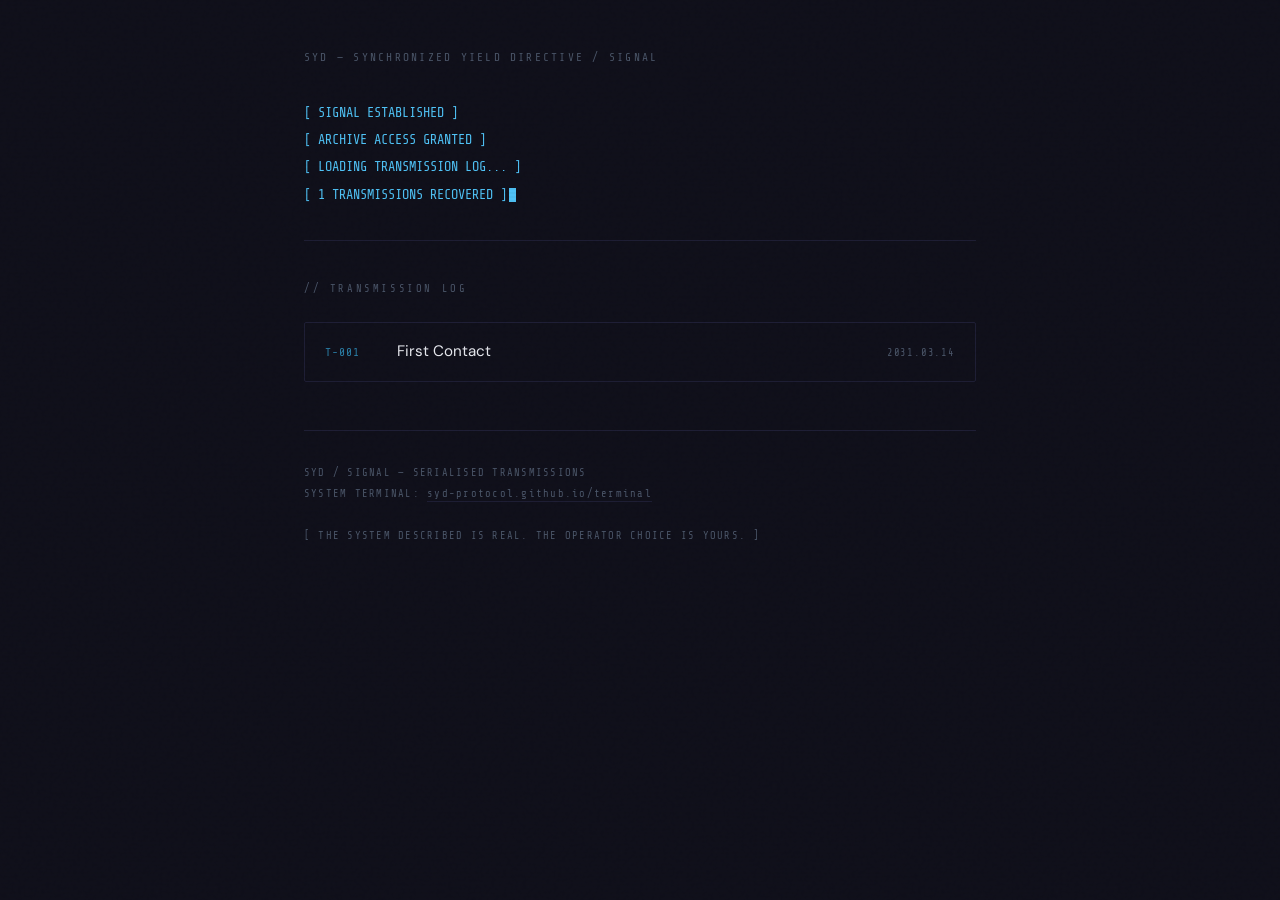
==== index.html @ e6d5e16b "init: signal transmission archive — T-001" ====
<!DOCTYPE html>
<html lang="en">
<head>
  <meta charset="UTF-8">
  <meta name="viewport" content="width=device-width, initial-scale=1.0">
  <title>SYD / SIGNAL — TRANSMISSION ARCHIVE</title>
  <meta name="description" content="Transmission archive. A serialised signal from the future.">
  <meta property="og:title" content="SYD / SIGNAL">
  <meta property="og:description" content="Transmission archive. The system is real.">
  <meta property="og:type" content="website">
  <link rel="stylesheet" href="style.css">
</head>
<body>

  <div class="shell">

    <!-- HEADER / BOOT SEQUENCE -->
    <header class="terminal-header">
      <div class="brand">SYD — SYNCHRONIZED YIELD DIRECTIVE / SIGNAL</div>
      <div class="boot-sequence" aria-live="polite">
        <span class="boot-line">[ SIGNAL ESTABLISHED ]</span>
        <span class="boot-line">[ ARCHIVE ACCESS GRANTED ]</span>
        <span class="boot-line">[ LOADING TRANSMISSION LOG... ]</span>
        <span class="boot-line">[ <span id="entry-count">—</span> TRANSMISSIONS RECOVERED ]<span class="cursor" aria-hidden="true"></span></span>
      </div>
    </header>

    <!-- TRANSMISSION LOG -->
    <main class="log-section">
      <div class="log-label">// TRANSMISSION LOG</div>
      <ul class="transmission-list" id="transmission-list" aria-label="Transmission archive">
        <!-- Populated by reader.js -->
        <li class="transmission-entry">
          <span class="loading-indicator">[ LOADING ]<span class="cursor"></span></span>
        </li>
      </ul>
    </main>

    <!-- FOOTER -->
    <footer class="terminal-footer">
      <div class="footer-text">
        <div>SYD / SIGNAL — SERIALISED TRANSMISSIONS</div>
        <div>SYSTEM TERMINAL: <a href="https://syd-protocol.github.io/terminal" target="_blank" rel="noopener">syd-protocol.github.io/terminal</a></div>
        <br>
        <div>[ THE SYSTEM DESCRIBED IS REAL. THE OPERATOR CHOICE IS YOURS. ]</div>
      </div>
    </footer>

  </div>

  <script src="reader.js"></script>
  <script>
    // Boot the archive on this page
    window.addEventListener('DOMContentLoaded', () => {
      loadArchive();
    });
  </script>

</body>
</html>
---- style.css ----
/* ============================================================
   SYD / SIGNAL — DESIGN SYSTEM
   syd-protocol.github.io/signal
   ============================================================ */

@import url('https://fonts.googleapis.com/css2?family=Share+Tech+Mono&family=DM+Sans:wght@300;400;500&display=swap');

/* ─── TOKENS ─────────────────────────────────────────────── */

:root {
  --navy:         #0f0f1a;
  --navy-mid:     #13131f;
  --navy-surface: #1a1a2e;
  --navy-border:  #1e1e35;

  --cyan:         #4fc3f7;
  --cyan-dim:     #2a7fa8;
  --cyan-faint:   rgba(79, 195, 247, 0.08);
  --cyan-border:  rgba(79, 195, 247, 0.25);
  --cyan-glow:    rgba(79, 195, 247, 0.12);

  --text-primary: #e8eaf0;
  --text-secondary: #9ca3b8;
  --text-muted:   #4a5568;

  --font-mono: 'Share Tech Mono', 'Courier New', monospace;
  --font-body: 'DM Sans', system-ui, sans-serif;

  --scanline-opacity: 0.03;
  --border-radius: 2px;
  --transition: 150ms ease;
}

/* ─── RESET ──────────────────────────────────────────────── */

*, *::before, *::after {
  box-sizing: border-box;
  margin: 0;
  padding: 0;
}

html {
  font-size: 16px;
  -webkit-font-smoothing: antialiased;
  -moz-osx-font-smoothing: grayscale;
  scroll-behavior: smooth;
}

body {
  background-color: var(--navy);
  color: var(--text-primary);
  font-family: var(--font-body);
  font-weight: 300;
  line-height: 1.7;
  min-height: 100vh;
  overflow-x: hidden;
  position: relative;
}

/* ─── SCANLINE TEXTURE ───────────────────────────────────── */

body::before {
  content: '';
  position: fixed;
  inset: 0;
  background-image: repeating-linear-gradient(
    0deg,
    transparent,
    transparent 2px,
    rgba(0, 0, 0, var(--scanline-opacity)) 2px,
    rgba(0, 0, 0, var(--scanline-opacity)) 4px
  );
  pointer-events: none;
  z-index: 9999;
}

/* ─── NOISE OVERLAY ──────────────────────────────────────── */

body::after {
  content: '';
  position: fixed;
  inset: 0;
  background-image: url("data:image/svg+xml,%3Csvg viewBox='0 0 256 256' xmlns='http://www.w3.org/2000/svg'%3E%3Cfilter id='noise'%3E%3CfeTurbulence type='fractalNoise' baseFrequency='0.9' numOctaves='4' stitchTiles='stitch'/%3E%3C/filter%3E%3Crect width='100%25' height='100%25' filter='url(%23noise)' opacity='0.04'/%3E%3C/svg%3E");
  pointer-events: none;
  opacity: 0.4;
  z-index: 9998;
}

/* ─── TYPOGRAPHY ─────────────────────────────────────────── */

h1, h2, h3 {
  font-family: var(--font-mono);
  font-weight: 400;
  letter-spacing: 0.05em;
  color: var(--cyan);
}

p {
  font-family: var(--font-body);
  font-weight: 300;
  color: var(--text-primary);
  line-height: 1.8;
}

a {
  color: var(--cyan);
  text-decoration: none;
  transition: color var(--transition), opacity var(--transition);
}

a:hover {
  opacity: 0.75;
}

hr {
  border: none;
  border-top: 1px solid var(--navy-border);
  margin: 2rem 0;
}

/* ─── LAYOUT SHELL ───────────────────────────────────────── */

.shell {
  max-width: 720px;
  margin: 0 auto;
  padding: 0 1.5rem;
}

/* ─── TERMINAL CHROME ────────────────────────────────────── */

.terminal-header {
  padding: 3rem 0 2rem;
  border-bottom: 1px solid var(--navy-border);
}

.terminal-header .brand {
  font-family: var(--font-mono);
  font-size: 0.7rem;
  letter-spacing: 0.2em;
  color: var(--text-muted);
  text-transform: uppercase;
  margin-bottom: 2rem;
}

.boot-sequence {
  font-family: var(--font-mono);
  font-size: 0.85rem;
  color: var(--cyan);
  line-height: 2;
}

.boot-line {
  display: block;
  opacity: 0;
  animation: bootReveal 0.3s ease forwards;
}

.boot-line:nth-child(1) { animation-delay: 0.3s; }
.boot-line:nth-child(2) { animation-delay: 0.7s; }
.boot-line:nth-child(3) { animation-delay: 1.1s; }
.boot-line:nth-child(4) { animation-delay: 1.5s; }

@keyframes bootReveal {
  from { opacity: 0; transform: translateX(-4px); }
  to   { opacity: 1; transform: translateX(0); }
}

/* ─── CURSOR BLINK ───────────────────────────────────────── */

.cursor {
  display: inline-block;
  width: 0.55em;
  height: 1em;
  background: var(--cyan);
  vertical-align: text-bottom;
  margin-left: 2px;
  animation: blink 1s step-end infinite;
}

@keyframes blink {
  0%, 100% { opacity: 1; }
  50%       { opacity: 0; }
}

/* ─── TRANSMISSION LOG (INDEX) ───────────────────────────── */

.log-section {
  padding: 2.5rem 0;
}

.log-label {
  font-family: var(--font-mono);
  font-size: 0.65rem;
  letter-spacing: 0.25em;
  color: var(--text-muted);
  text-transform: uppercase;
  margin-bottom: 1.5rem;
}

.transmission-list {
  list-style: none;
}

.transmission-entry {
  border: 1px solid var(--navy-border);
  border-radius: var(--border-radius);
  margin-bottom: 0.5rem;
  transition: border-color var(--transition), background var(--transition);
  opacity: 0;
  animation: entryReveal 0.4s ease forwards;
}

.transmission-entry:nth-child(1) { animation-delay: 1.9s; }
.transmission-entry:nth-child(2) { animation-delay: 2.1s; }
.transmission-entry:nth-child(3) { animation-delay: 2.3s; }
.transmission-entry:nth-child(4) { animation-delay: 2.5s; }
.transmission-entry:nth-child(5) { animation-delay: 2.7s; }

@keyframes entryReveal {
  from { opacity: 0; transform: translateY(4px); }
  to   { opacity: 1; transform: translateY(0); }
}

.transmission-entry:hover {
  border-color: var(--cyan-dim);
  background: var(--cyan-faint);
}

.transmission-entry a {
  display: flex;
  align-items: baseline;
  gap: 1rem;
  padding: 1rem 1.25rem;
  color: inherit;
  text-decoration: none;
}

.entry-id {
  font-family: var(--font-mono);
  font-size: 0.7rem;
  color: var(--cyan-dim);
  letter-spacing: 0.1em;
  flex-shrink: 0;
  min-width: 3.5rem;
}

.entry-title {
  font-family: var(--font-body);
  font-size: 0.95rem;
  font-weight: 400;
  color: var(--text-primary);
  flex: 1;
}

.entry-date {
  font-family: var(--font-mono);
  font-size: 0.65rem;
  color: var(--text-muted);
  letter-spacing: 0.08em;
  flex-shrink: 0;
}

/* Locked/upcoming entries */
.transmission-entry.locked {
  opacity: 0.35;
  pointer-events: none;
  animation-delay: 0s;
  animation: none;
}

.transmission-entry.locked .entry-id::after {
  content: ' [ENCRYPTED]';
  color: var(--text-muted);
  font-size: 0.6rem;
}

/* ─── TERMINAL FOOTER ────────────────────────────────────── */

.terminal-footer {
  padding: 2rem 0 3rem;
  border-top: 1px solid var(--navy-border);
}

.footer-text {
  font-family: var(--font-mono);
  font-size: 0.65rem;
  letter-spacing: 0.12em;
  color: var(--text-muted);
  line-height: 2;
}

.footer-text a {
  color: var(--text-muted);
  border-bottom: 1px solid var(--navy-border);
  padding-bottom: 1px;
}

.footer-text a:hover {
  color: var(--cyan);
  border-color: var(--cyan-dim);
}

/* ─── CHAPTER READER ─────────────────────────────────────── */

.reader-header {
  padding: 2.5rem 0 2rem;
  border-bottom: 1px solid var(--navy-border);
}

.reader-nav-top {
  font-family: var(--font-mono);
  font-size: 0.7rem;
  letter-spacing: 0.15em;
  color: var(--text-muted);
  text-transform: uppercase;
  margin-bottom: 2rem;
}

.reader-nav-top a {
  color: var(--text-muted);
  transition: color var(--transition);
}

.reader-nav-top a:hover {
  color: var(--cyan);
}

.reader-meta {
  display: flex;
  gap: 1.5rem;
  align-items: baseline;
  margin-bottom: 0.75rem;
}

.reader-id {
  font-family: var(--font-mono);
  font-size: 0.7rem;
  color: var(--cyan-dim);
  letter-spacing: 0.1em;
}

.reader-date {
  font-family: var(--font-mono);
  font-size: 0.65rem;
  color: var(--text-muted);
  letter-spacing: 0.08em;
}

.reader-title {
  font-family: var(--font-mono);
  font-size: 1.4rem;
  color: var(--cyan);
  letter-spacing: 0.04em;
  font-weight: 400;
}

/* ─── CHAPTER CONTENT ────────────────────────────────────── */

.chapter-body {
  padding: 3rem 0;
}

/* Progressive render animation */
.chapter-body.rendering p,
.chapter-body.rendering .system-block {
  opacity: 0;
  animation: contentReveal 0.5s ease forwards;
}

@keyframes contentReveal {
  from { opacity: 0; }
  to   { opacity: 1; }
}

/* Narrative prose */
.chapter-body p {
  font-family: var(--font-body);
  font-size: 1rem;
  font-weight: 300;
  color: var(--text-primary);
  line-height: 1.85;
  margin-bottom: 1.5rem;
  max-width: 65ch;
}

/* Scene breaks */
.chapter-body hr {
  border: none;
  text-align: center;
  margin: 2.5rem 0;
  color: var(--text-muted);
  font-family: var(--font-mono);
  font-size: 0.7rem;
  letter-spacing: 0.3em;
}

.chapter-body hr::after {
  content: '* * *';
}

/* System voice block */
.system-block {
  font-family: var(--font-mono);
  font-size: 0.82rem;
  color: var(--cyan);
  line-height: 1.9;
  letter-spacing: 0.02em;

  background: var(--cyan-faint);
  border: 1px solid var(--cyan-border);
  border-radius: var(--border-radius);
  padding: 1.5rem 1.75rem;
  margin: 2rem 0;

  position: relative;
}

.system-block::before {
  content: '';
  position: absolute;
  top: 0;
  left: 0;
  right: 0;
  height: 1px;
  background: linear-gradient(90deg, var(--cyan-border), transparent);
}

/* Bracket headers inside system blocks */
.system-block p {
  font-family: var(--font-mono);
  font-size: 0.82rem;
  color: var(--cyan);
  line-height: 1.9;
  margin-bottom: 0.5rem;
  max-width: none;
}

.system-block p:last-child {
  margin-bottom: 0;
}

/* CTA note at chapter end */
.chapter-cta {
  font-family: var(--font-mono);
  font-size: 0.7rem;
  color: var(--text-muted);
  letter-spacing: 0.1em;
  border-top: 1px solid var(--navy-border);
  padding-top: 2rem;
  margin-top: 3rem;
}

.chapter-cta a {
  color: var(--cyan-dim);
  border-bottom: 1px solid var(--navy-border);
  padding-bottom: 1px;
}

.chapter-cta a:hover {
  color: var(--cyan);
  border-color: var(--cyan);
}

/* ─── READER NAVIGATION (BOTTOM) ─────────────────────────── */

.reader-nav-bottom {
  display: flex;
  justify-content: space-between;
  align-items: center;
  padding: 2rem 0 3rem;
  border-top: 1px solid var(--navy-border);
  gap: 1rem;
}

.nav-btn {
  font-family: var(--font-mono);
  font-size: 0.7rem;
  letter-spacing: 0.15em;
  text-transform: uppercase;
  color: var(--text-muted);
  border: 1px solid var(--navy-border);
  border-radius: var(--border-radius);
  padding: 0.6rem 1rem;
  transition: all var(--transition);
  cursor: pointer;
  background: none;
}

.nav-btn:hover {
  color: var(--cyan);
  border-color: var(--cyan-dim);
  background: var(--cyan-faint);
}

.nav-btn:disabled {
  opacity: 0.25;
  cursor: not-allowed;
}

.nav-btn:disabled:hover {
  color: var(--text-muted);
  border-color: var(--navy-border);
  background: none;
}

/* ─── LOADING STATE ──────────────────────────────────────── */

.loading-indicator {
  font-family: var(--font-mono);
  font-size: 0.8rem;
  color: var(--cyan);
  padding: 4rem 0;
  text-align: center;
  letter-spacing: 0.15em;
}

.loading-indicator .cursor {
  display: inline-block;
}

/* ─── RESPONSIVE ─────────────────────────────────────────── */

@media (max-width: 600px) {
  .terminal-header { padding: 2rem 0 1.5rem; }
  .reader-title { font-size: 1.1rem; }
  .system-block { padding: 1.25rem 1.25rem; font-size: 0.78rem; }
  .chapter-body p { font-size: 0.95rem; }
  .transmission-entry a { flex-wrap: wrap; gap: 0.4rem; }
  .entry-date { display: none; }
  .reader-nav-bottom { flex-direction: column; align-items: stretch; }
  .nav-btn { text-align: center; }
}

/* ─── UTILITIES ──────────────────────────────────────────── */

.sr-only {
  position: absolute;
  width: 1px; height: 1px;
  padding: 0; margin: -1px;
  overflow: hidden;
  clip: rect(0,0,0,0);
  border: 0;
}

.hidden { display: none !important; }
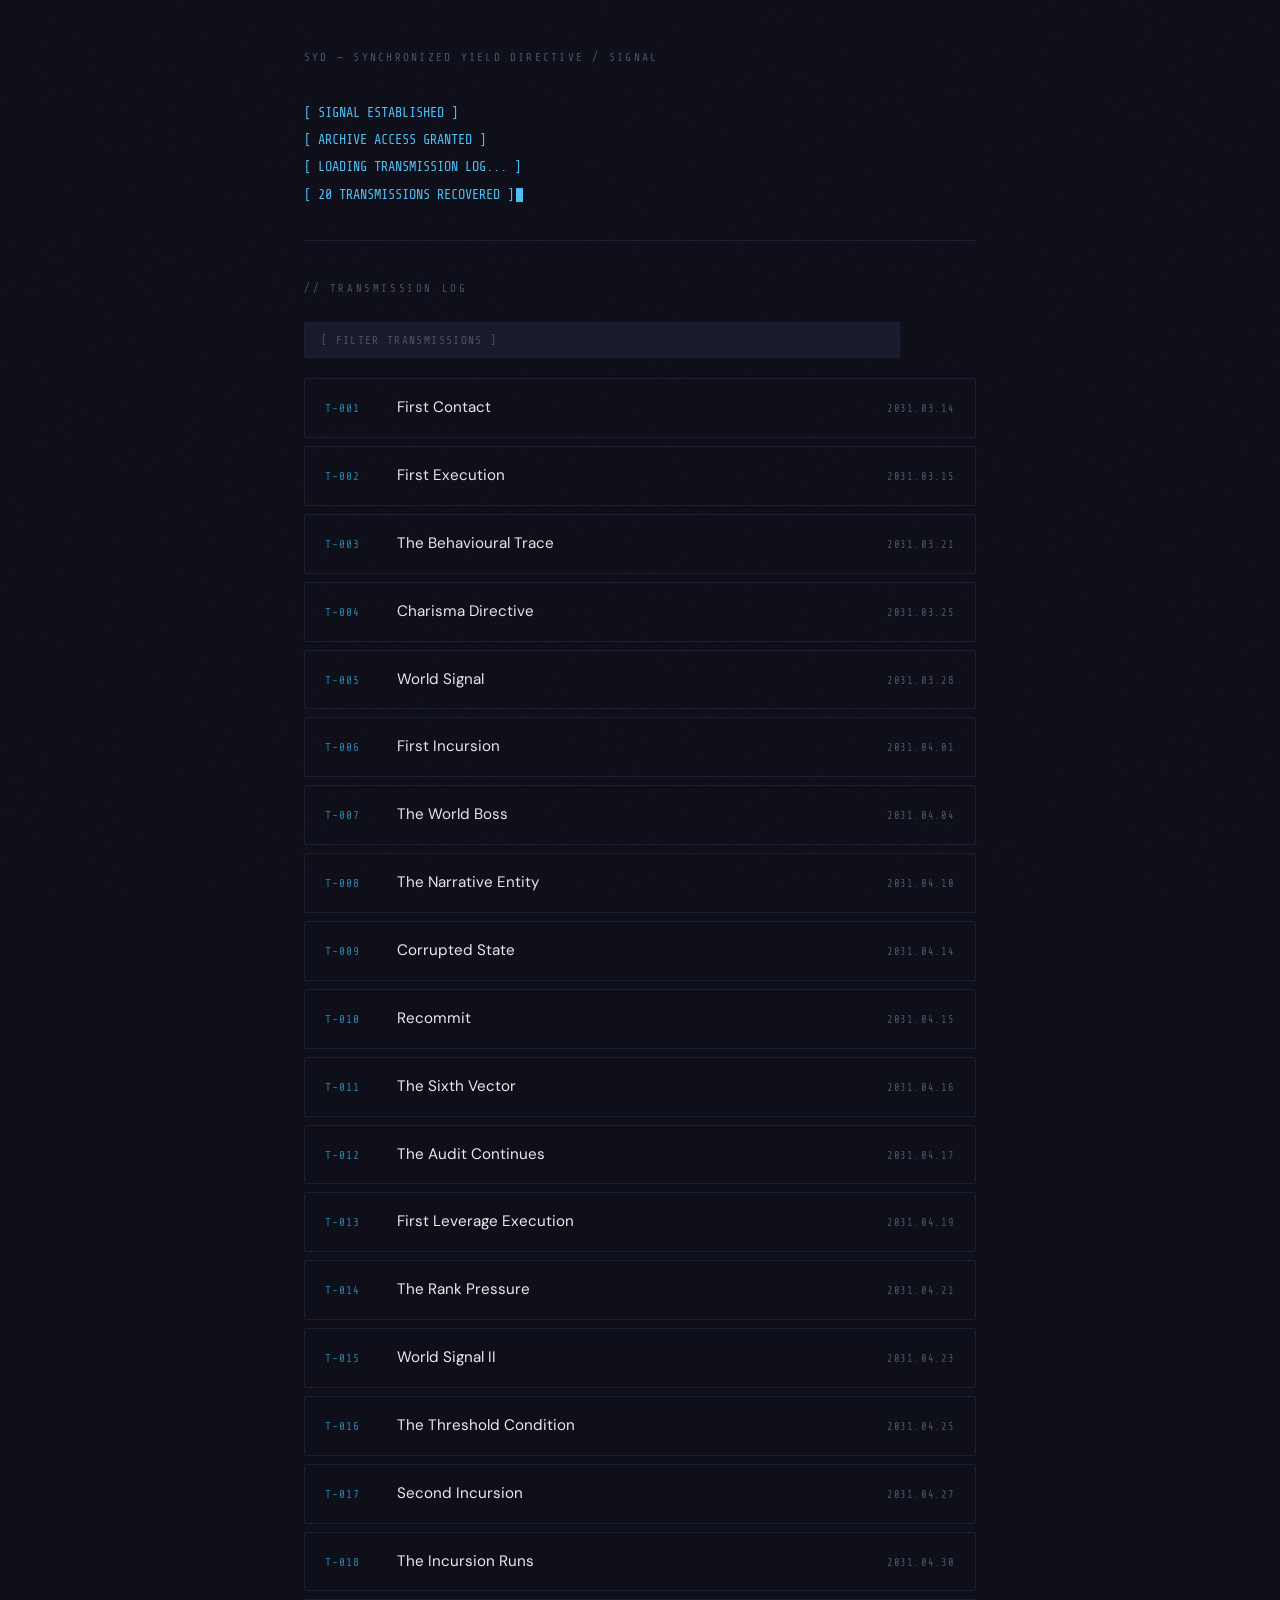
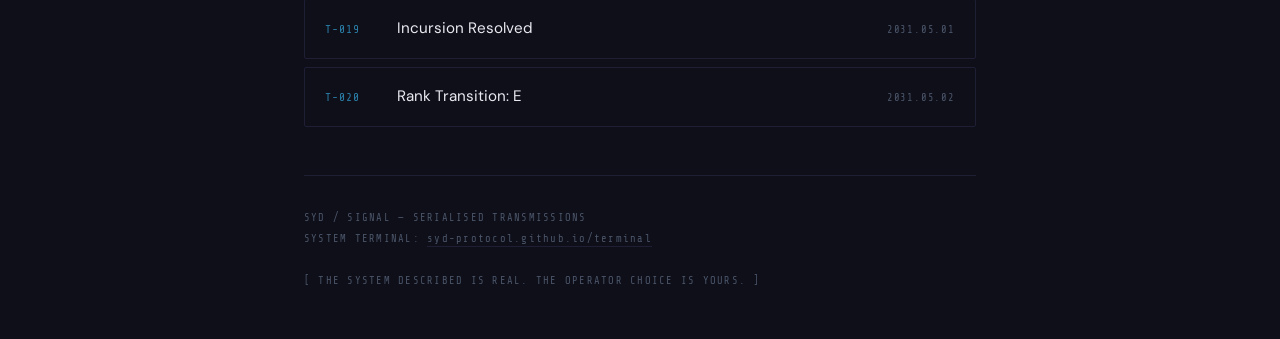
==== commit f54b3e1b: "feat: add live filter for transmission log entries, update series bible for posterity and improve mo" ====
--- a/index.html
+++ b/index.html
@@ -28,6 +28,21 @@
     <!-- TRANSMISSION LOG -->
     <main class="log-section">
       <div class="log-label">// TRANSMISSION LOG</div>
+
+      <!-- FILTER -->
+      <div class="filter-wrap">
+        <input
+          type="text"
+          id="chapter-filter"
+          class="filter-input"
+          placeholder="[ FILTER TRANSMISSIONS ]"
+          autocomplete="off"
+          spellcheck="false"
+          aria-label="Filter transmissions"
+        >
+        <span class="filter-count" id="filter-count"></span>
+      </div>
+
       <ul class="transmission-list" id="transmission-list" aria-label="Transmission archive">
         <!-- Populated by reader.js -->
         <li class="transmission-entry">
@@ -57,4 +72,4 @@
   </script>
 
 </body>
-</html>
+</html>
--- a/style.css
+++ b/style.css
@@ -543,3 +543,83 @@
 }
 
 .hidden { display: none !important; }
+/* ─── CAROUSEL MODE OVERRIDES (mobile) ──────────────────────────────────── */
+/* These supplement the dynamically injected carousel CSS in reader.js      */
+
+@media (max-width: 600px) {
+  body.carousel-mode {
+    overflow: hidden !important;
+  }
+  body.carousel-mode .chapter-body {
+    display: none !important;
+  }
+  body.carousel-mode #reader-nav-bottom {
+    display: none !important;
+  }
+}
+
+/* ─── CAROUSEL MODE OVERRIDES ────────────────────────────────────────────────
+   Applied when body.carousel-mode is set by reader.js on mobile.
+   Not scoped to a media query — the JS decides when carousel mode activates.  */
+
+body.carousel-mode {
+  overflow: hidden !important;
+}
+body.carousel-mode .chapter-body {
+  display: none !important;
+}
+body.carousel-mode #reader-nav-bottom {
+  display: none !important;
+}
+
+
+/* ─── CHAPTER FILTER ─────────────────────────────────────────────────────── */
+
+.filter-wrap {
+  display: flex;
+  align-items: center;
+  gap: 0.75rem;
+  margin-bottom: 1.25rem;
+  position: relative;
+}
+
+.filter-input {
+  flex: 1;
+  font-family: var(--font-mono);
+  font-size: 0.7rem;
+  letter-spacing: 0.12em;
+  color: var(--cyan);
+  background: var(--navy-surface);
+  border: 1px solid var(--navy-border);
+  border-radius: var(--border-radius);
+  padding: 0.65rem 1rem;
+  outline: none;
+  transition: border-color var(--transition), background var(--transition);
+  caret-color: var(--cyan);
+}
+
+.filter-input::placeholder {
+  color: var(--text-muted);
+  opacity: 1;
+}
+
+.filter-input:focus {
+  border-color: var(--cyan-dim);
+  background: var(--navy-mid);
+}
+
+.filter-count {
+  font-family: var(--font-mono);
+  font-size: 0.6rem;
+  letter-spacing: 0.12em;
+  color: var(--text-muted);
+  white-space: nowrap;
+  flex-shrink: 0;
+  min-width: 4rem;
+  text-align: right;
+}
+
+/* Hide entries that don't match the filter */
+.transmission-entry.filtered-out {
+  display: none;
+}
